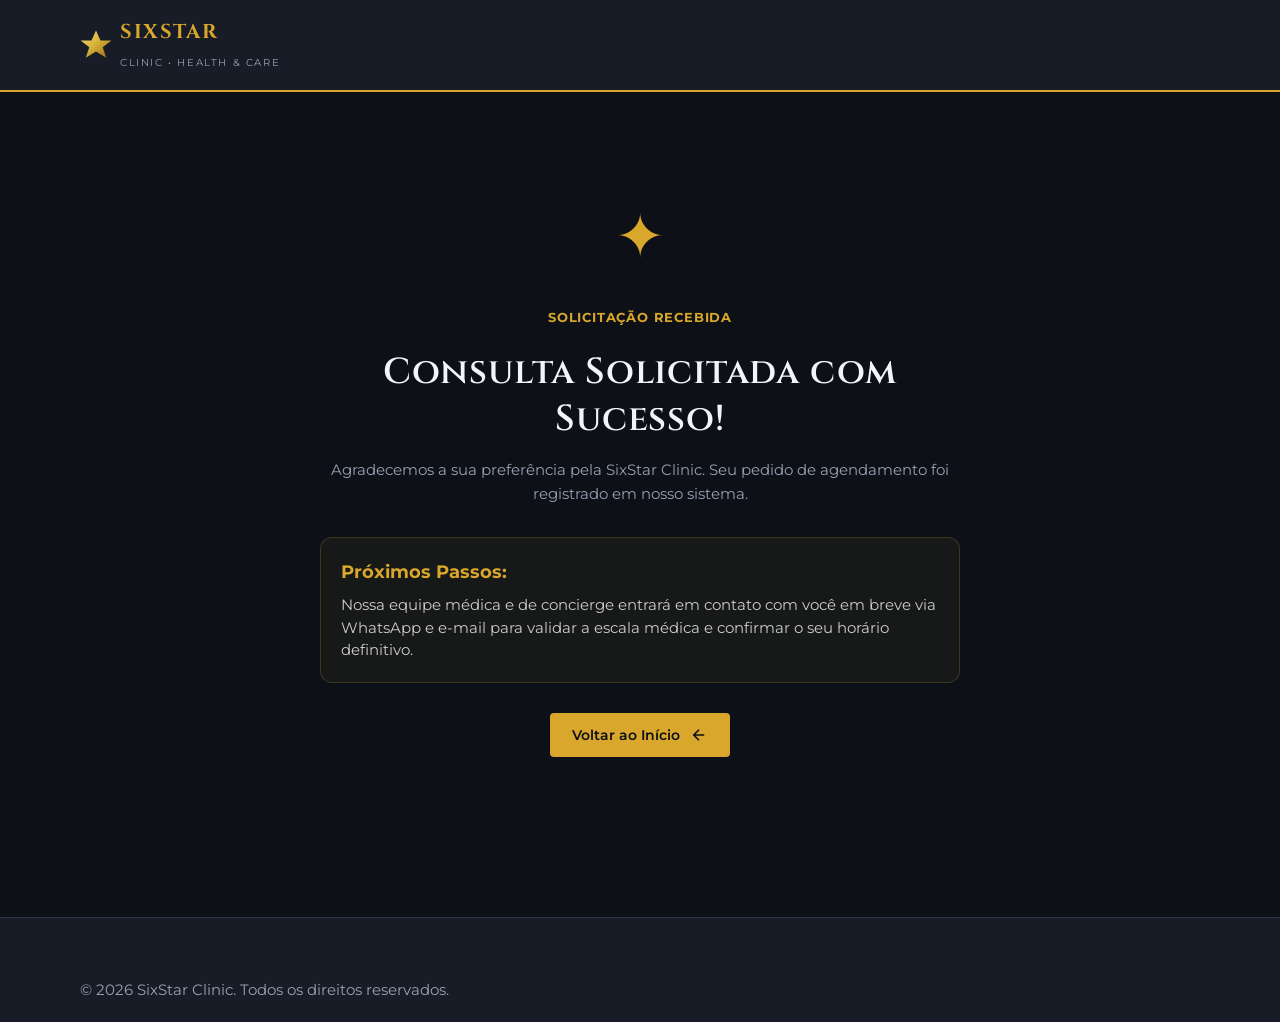
==== frontend/sucesso.html @ 5f750875 "feat(frontend): cria pagina de confirmacao de agendamento sucesso.html" ====
<!DOCTYPE html>
<html lang="pt-BR" data-theme="dark">

<head>
  <meta charset="UTF-8">
  <meta name="viewport" content="width=device-width, initial-scale=1.0">
  <title>Agendamento Realizado - SixStar Clinic</title>
  <meta name="description" content="Consulta solicitada com sucesso na SixStar Clinic. Atendimento premium e alta tecnologia.">
  <link rel="preconnect" href="https://fonts.googleapis.com">
  <link rel="preconnect" href="https://fonts.gstatic.com" crossorigin>
  <link href="https://fonts.googleapis.com/css2?family=Cinzel:wght@500;600;700;800&family=Montserrat:wght@300;400;500;600;700&display=swap" rel="stylesheet">
  <link rel="stylesheet" href="css/estilo.css">
  <link rel="icon" type="image/png" href="img/favicon.png">
</head>

<body>
  <!-- Header / Navigation Simples -->
  <header class="site-header" id="header">
    <div class="container header-container">
      <a href="index.html" class="brand-logo" aria-label="Página inicial SixStar Clinic">
        <div class="logo-symbol">
          <svg viewBox="0 0 100 100" class="star-icon">
            <polygon points="50,5 64,36 98,36 71,57 82,90 50,70 18,90 29,57 2,36 36,36" fill="url(#goldGrad)" />
            <defs>
              <linearGradient id="goldGrad" x1="0%" y1="0%" x2="100%" y2="100%">
                <stop offset="0%" stop-color="#FFE082" />
                <stop offset="50%" stop-color="#D4AF37" />
                <stop offset="100%" stop-color="#996515" />
              </linearGradient>
            </defs>
          </svg>
        </div>
        <div class="logo-text">
          <span class="logo-name">SIXSTAR</span>
          <span class="logo-sub">CLINIC &bull; HEALTH &amp; CARE</span>
        </div>
      </a>
    </div>
  </header>

  <!-- Conteúdo Principal de Sucesso -->
  <main>
    <section class="section booking-section" style="min-height: 80vh; display: flex; align-items: center;">
      <div class="container">
        <div class="booking-container" style="max-width: 700px; margin: 0 auto; display: block;">
          <div class="gold-card" style="text-align: center; padding: 40px 30px;">
            
            <!-- Ícone de Confirmação -->
            <div style="font-size: 60px; margin-bottom: 20px;" class="gold-gradient-text">✦</div>
            
            <span class="gold-badge">Solicitação Recebida</span>
            <h1 class="section-title" style="margin-top: 15px; margin-bottom: 15px;">Consulta Solicitada com Sucesso!</h1>
            <p class="section-subtitle" style="margin-bottom: 30px;">
              Agradecemos a sua preferência pela SixStar Clinic. Seu pedido de agendamento foi registrado em nosso sistema.
            </p>

            <!-- Card de Resumo / Informação -->
            <div style="background: rgba(212, 175, 55, 0.05); border: 1px solid rgba(212, 175, 55, 0.2); border-radius: 12px; padding: 20px; margin-bottom: 30px; text-align: left;">
              <strong class="gold-gradient-text" style="display: block; margin-bottom: 8px; font-size: 1.1rem;">Próximos Passos:</strong>
              <p style="color: var(--text-color, #ccc); font-size: 0.95rem; line-height: 1.5; margin: 0;">
                Nossa equipe médica e de concierge entrará em contato com você em breve via WhatsApp e e-mail para validar a escala médica e confirmar o seu horário definitivo.
              </p>
            </div>

            <!-- Botão de Retorno -->
            <div>
              <a href="index.html" class="btn-primary-gold" style="display: inline-flex; align-items: center; justify-content: center; gap: 10px; text-decoration: none;">
                <span>Voltar ao Início</span>
                <svg width="18" height="18" viewBox="0 0 24 24" fill="none" stroke="currentColor" stroke-width="2.2">
                  <path d="M19 12H5M12 19l-7-7 7-7"/>
                </svg>
              </a>
            </div>

          </div>
        </div>
      </div>
    </section>
  </main>

  <!-- Footer Simples -->
  <footer class="site-footer">
    <div class="container bottom-inner" style="text-align: center; padding: 20px 0;">
      <p>&copy; 2026 SixStar Clinic. Todos os direitos reservados.</p>
    </div>
  </footer>
</body>

</html>
---- frontend/css/estilo.css ----
/* ==========================================================================
   SixStar Clinic — Folha de Estilos Principal (frontend/css/estilo.css)
   Centro Universitário Newton Paiva · ARA0062 · Ciclos 4 e 5
   Identidade Visual: Medicina de Alto Padrão (Dark Luxury Gold)
   ========================================================================== */

/* --------------------------------------------------------------------------
   1. O :ROOT E O TEMA — Geovana Moreira
   Contraste conferido em webaim.org:
   --texto sobre --superficie ....... 12.8:1 (passa AAA)
   --principal sobre --superficie ... 5.9:1 (passa AA)
   --texto-fraco sobre --fundo ...... 5.3:1 (passa AA)
   --sobre-principal sobre --principal 9.8:1 (passa AAA)
   -------------------------------------------------------------------------- */
:root {
  /* Os 5 nomes obrigatórios para a avaliação automática */
  --principal: #d8a72b;
  --sobre-principal: #0d1017;
  --fundo: #0d1017;
  --superficie: #171c26;
  --texto: #f2f4f8;

  /* Cores de apoio, realce e elementos auxiliares */
  --principal-escuro: #b88b1b;
  --apoio: #1f7b94;
  --realce: #e0b441;
  --superficie-alt: #1e2433;
  --texto-fraco: #96a1b2;
  --linha: #2b3445;
  --linha-fraca: #202735;

  /* Tipografia: web font com plano B genérico */
  --fonte: 'Montserrat', Arial, sans-serif;
  --fonte-titulo: 'Cinzel', Georgia, serif;

  /* Sistema de espaçamento em rem (escala de 4 degraus) */
  --e-1: 0.5rem;   /* 8px */
  --e-2: 1rem;     /* 16px */
  --e-3: 1.5rem;   /* 24px */
  --e-4: 2.5rem;   /* 40px */
}

/* box-sizing universal para controle preciso de dimensões */
*,
*::before,
*::after {
  box-sizing: border-box;
  margin: 0;
  padding: 0;
}

/* --------------------------------------------------------------------------
   2. TIPOGRAFIA — Gabriel Ferraz
   Escala hierárquica em rem, entrelinha e largura de leitura
   -------------------------------------------------------------------------- */
body {
  font-family: var(--fonte);
  font-size: 1rem;
  line-height: 1.6;
  color: var(--texto);
  background-color: var(--fundo);
}

h1,
h2,
h3,
h4 {
  color: var(--texto);
  font-weight: 600;
  line-height: 1.3;
}

h1 {
  font-size: 2.25rem;
  font-family: var(--fonte-titulo);
  letter-spacing: 0.05rem;
}

h2 {
  font-size: 1.75rem;
}

h3 {
  font-size: 1.25rem;
}

h4 {
  font-size: 1rem;
}

p {
  color: var(--texto-fraco);
  font-size: 0.95rem;
}

a {
  text-decoration: none;
  color: var(--principal);
  transition: color 0.2s ease;
}

a:hover {
  color: var(--realce);
}

img {
  max-width: 100%;
  display: block;
}

/* --------------------------------------------------------------------------
   3. PÁGINA E CONTEÚDO — Gabrielle Goulart
   Estrutura de main, seções, contêiner de largura máxima e cards
   -------------------------------------------------------------------------- */
.container {
  width: 90%;
  max-width: 70rem;
  margin: 0 auto;
}

main {
  padding: var(--e-2) 0 var(--e-4);
}

section {
  padding: var(--e-4) 0;
}

.hero-section {
  background-color: var(--superficie);
  border-bottom: 1px solid var(--linha);
  text-align: center;
  padding: var(--e-4) 0;
  position: relative;
}

.hero-tag {
  display: inline-block;
  color: var(--principal);
  font-size: 0.85rem;
  font-weight: 600;
  margin-bottom: var(--e-1);
}

.hero-title {
  margin-bottom: var(--e-2);
}

.hero-description {
  max-width: 42rem;
  margin: 0 auto var(--e-3);
  font-size: 1.05rem;
}

.hero-buttons {
  display: flex;
  justify-content: center;
  gap: var(--e-2);
  margin-bottom: var(--e-4);
  flex-wrap: wrap;
}

.hero-stats {
  display: flex;
  justify-content: center;
  align-items: center;
  gap: var(--e-3);
  padding: var(--e-2) var(--e-3);
  max-width: 40rem;
  margin: 0 auto;
  border: 1px solid var(--linha);
  border-radius: 6px;
  background-color: var(--fundo);
}

.stat-card {
  display: flex;
  flex-direction: column;
}

.stat-number {
  font-size: 1.5rem;
  font-weight: 700;
  color: var(--principal);
}

.stat-desc {
  font-size: 0.8rem;
  color: var(--texto-fraco);
}

.stat-divider {
  width: 1px;
  height: 2rem;
  background-color: var(--linha);
}

.section-header {
  text-align: center;
  max-width: 42rem;
  margin: 0 auto var(--e-3);
}

.section-title {
  margin-bottom: var(--e-1);
}

.section-subtitle {
  color: var(--texto-fraco);
}

.filter-wrapper {
  display: flex;
  flex-wrap: wrap;
  justify-content: center;
  gap: var(--e-1);
  margin-bottom: var(--e-3);
}

.filter-btn {
  background: var(--superficie);
  border: 1px solid var(--linha);
  color: var(--texto-fraco);
  padding: 0.4rem 0.9rem;
  border-radius: 4px;
  cursor: pointer;
  font-size: 0.85rem;
  font-weight: 500;
  font-family: inherit;
  transition: all 0.2s ease;
}

.filter-btn:hover,
.filter-btn.active {
  border-color: var(--principal);
  color: var(--principal);
  background-color: var(--superficie-alt);
}

.doctors-grid {
  display: grid;
  grid-template-columns: repeat(auto-fill, minmax(19rem, 1fr));
  gap: var(--e-3);
}

.doctor-card {
  background-color: var(--superficie);
  border: 1px solid var(--linha);
  border-top: 3px solid var(--principal);
  border-radius: 6px;
  padding: var(--e-3);
  display: flex;
  flex-direction: column;
  transition: transform 0.2s ease, border-color 0.2s ease;
}

.doctor-card:hover {
  border-color: var(--principal);
  transform: translateY(-2px);
}

.doctor-header {
  display: flex;
  gap: var(--e-2);
  align-items: center;
  margin-bottom: var(--e-2);
}

.doctor-avatar {
  font-size: 2.2rem;
}

.doctor-name {
  font-size: 1.1rem;
  margin-bottom: 0.2rem;
}

.doctor-spec {
  color: var(--principal);
  font-size: 0.85rem;
  font-weight: 600;
}

.doctor-crm {
  font-size: 0.75rem;
  color: var(--texto-fraco);
}

.doctor-schedule-label {
  font-size: 0.78rem;
  color: var(--texto-fraco);
  margin-bottom: 0.3rem;
}

.doctor-schedule-tags {
  display: flex;
  flex-wrap: wrap;
  gap: 0.4rem;
  margin-bottom: var(--e-2);
}

.day-badge {
  background-color: var(--fundo);
  border: 1px solid var(--linha);
  color: var(--texto);
  font-size: 0.75rem;
  padding: 0.2rem 0.5rem;
  border-radius: 4px;
}

.specialty-badge {
  border-color: var(--principal);
  color: var(--principal);
}

.doctor-card-footer {
  margin-top: auto;
  padding-top: var(--e-2);
  border-top: 1px solid var(--linha);
  display: flex;
  justify-content: space-between;
  align-items: center;
}

.doctor-fee {
  font-size: 0.85rem;
  color: var(--texto-fraco);
}

.doctor-fee strong {
  color: var(--texto);
}

.features-grid {
  display: grid;
  grid-template-columns: repeat(auto-fit, minmax(15rem, 1fr));
  gap: var(--e-2);
}

.feature-card {
  background-color: var(--superficie);
  border: 1px solid var(--linha);
  border-radius: 6px;
  padding: var(--e-3);
}

.feature-card:hover {
  border-color: var(--principal);
}

.feature-gold-icon {
  font-size: 1.8rem;
  margin-bottom: var(--e-1);
}

.feature-card h3 {
  font-size: 1.05rem;
  margin-bottom: var(--e-1);
}

.feature-card p {
  font-size: 0.85rem;
}

/* --------------------------------------------------------------------------
   4. CABEÇALHO E MENU — Daniel Santos
   Header fixo, logotipo, navegação sem marcadores e links
   -------------------------------------------------------------------------- */
.site-header {
  background-color: var(--superficie);
  border-bottom: 2px solid var(--principal);
  position: sticky;
  top: 0;
  z-index: 100;
}

.header-container {
  display: flex;
  align-items: center;
  justify-content: space-between;
  padding: var(--e-2) 0;
}

.brand-logo {
  display: flex;
  align-items: center;
  gap: var(--e-1);
}

.logo-symbol {
  width: 2rem;
  height: 2rem;
}

.star-icon {
  width: 100%;
  height: 100%;
}

.logo-name {
  font-size: 1.25rem;
  font-family: var(--fonte-titulo);
  font-weight: 700;
  letter-spacing: 0.1rem;
  color: var(--principal);
  display: block;
}

.logo-sub {
  font-size: 0.65rem;
  letter-spacing: 0.1rem;
  color: var(--texto-fraco);
  text-transform: uppercase;
}

.main-nav {
  display: flex;
  gap: var(--e-3);
  list-style: none;
}

.nav-link {
  color: var(--texto);
  font-size: 0.9rem;
  font-weight: 500;
  text-decoration: none;
  padding: 0.3rem 0;
  position: relative;
}

.nav-link:hover,
.nav-link.active {
  color: var(--principal);
}

.nav-link.active::after {
  content: '';
  position: absolute;
  bottom: 0;
  left: 0;
  width: 100%;
  height: 2px;
  background-color: var(--principal);
}

.header-actions {
  display: flex;
  align-items: center;
  gap: var(--e-2);
}

.theme-checkbox {
  display: none;
}

.theme-toggle-btn {
  border: 1px solid var(--principal);
  background: var(--fundo);
  color: var(--texto);
  padding: 0.4rem 0.8rem;
  border-radius: 4px;
  cursor: pointer;
  font-size: 0.82rem;
  font-weight: 600;
  font-family: inherit;
}

.theme-toggle-btn:hover {
  background-color: var(--principal);
  color: var(--sobre-principal);
}

.sun-icon,
.light-label {
  display: none;
}

.moon-icon,
.dark-label {
  display: inline;
}

:root:has(.theme-checkbox:checked) .sun-icon,
:root:has(.theme-checkbox:checked) .light-label {
  display: inline;
}

:root:has(.theme-checkbox:checked) .moon-icon,
:root:has(.theme-checkbox:checked) .dark-label {
  display: none;
}

/* --------------------------------------------------------------------------
   5. TABELA — Maria Eduarda Nascimento Silva
   border-collapse, caption, th/td, zebra nas linhas e estados interativos
   -------------------------------------------------------------------------- */
.schedule-lookup-box {
  background-color: var(--superficie);
  border: 1px solid var(--linha);
  border-radius: 6px;
  padding: var(--e-3);
}

.schedule-header {
  display: flex;
  justify-content: space-between;
  align-items: flex-end;
  flex-wrap: wrap;
  gap: var(--e-2);
  margin-bottom: var(--e-2);
  padding-bottom: var(--e-2);
  border-bottom: 1px solid var(--linha);
}

.schedule-title-spaced {
  margin-top: var(--e-1);
}

.schedule-text {
  font-size: 0.9rem;
  color: var(--texto-fraco);
}

.table-responsive {
  overflow-x: auto;
  width: 100%;
}

table,
.schedule-table {
  width: 100%;
  border-collapse: collapse;
  text-align: left;
  margin: var(--e-1) 0;
}

caption {
  font-size: 0.9rem;
  color: var(--texto-fraco);
  text-align: left;
  padding: var(--e-1) 0;
  font-style: italic;
}

th,
td {
  padding: 0.75rem 1rem;
  border-bottom: 1px solid var(--linha);
  font-size: 0.88rem;
}

th {
  background-color: var(--fundo);
  color: var(--principal);
  font-weight: 600;
  text-transform: uppercase;
  font-size: 0.8rem;
  letter-spacing: 0.05rem;
}

tbody tr:nth-child(even) {
  background-color: var(--superficie-alt);
}

tbody tr:hover {
  background-color: var(--linha-fraca);
}

/* --------------------------------------------------------------------------
   6. FORMULÁRIO E RODAPÉ — Angelina Damasceno
   fieldset, legend, label em bloco, inputs por type, botões, foco e footer
   -------------------------------------------------------------------------- */
.booking-container {
  display: grid;
  grid-template-columns: 1fr 1.3fr;
  gap: var(--e-3);
  align-items: start;
}

.booking-title {
  margin: var(--e-1) 0 var(--e-2);
}

.booking-desc {
  margin-bottom: var(--e-3);
  font-size: 0.95rem;
}

.booking-benefits {
  list-style: none;
  display: flex;
  flex-direction: column;
  gap: var(--e-2);
  margin-bottom: var(--e-3);
}

.booking-benefits li {
  display: flex;
  gap: var(--e-1);
}

.benefit-icon {
  color: var(--principal);
  font-weight: bold;
}

.booking-benefits strong {
  display: block;
  color: var(--texto);
  font-size: 0.9rem;
}

.booking-benefits p {
  font-size: 0.82rem;
}

.clinic-contact-badge {
  display: flex;
  align-items: center;
  gap: var(--e-1);
  background-color: var(--superficie);
  border: 1px solid var(--principal);
  padding: var(--e-1) var(--e-2);
  border-radius: 6px;
}

.clinic-contact-badge span {
  font-size: 0.75rem;
  color: var(--principal);
  font-weight: 600;
  display: block;
}

.clinic-contact-badge strong {
  font-size: 0.88rem;
  color: var(--texto);
}

.booking-form-panel {
  background-color: var(--superficie);
  border: 1px solid var(--linha);
  border-radius: 6px;
  padding: var(--e-3);
}

form fieldset {
  border: none;
  padding: 0;
  margin: 0;
}

form legend,
.form-title {
  font-size: 1.25rem;
  font-weight: 600;
  color: var(--texto);
  margin-bottom: var(--e-2);
  padding-bottom: var(--e-1);
  border-bottom: 1px solid var(--linha);
  width: 100%;
}

.form-row {
  display: grid;
  grid-template-columns: 1fr 1fr;
  gap: var(--e-2);
}

.form-group {
  margin-bottom: var(--e-2);
}

label {
  display: block;
  font-size: 0.82rem;
  font-weight: 600;
  color: var(--texto);
  margin-bottom: 0.35rem;
}

input[type="text"],
input[type="tel"],
input[type="email"],
input[type="date"],
select,
textarea {
  width: 100%;
  padding: 0.65rem 0.85rem;
  border: 1px solid var(--linha);
  background-color: var(--fundo);
  color: var(--texto);
  border-radius: 4px;
  font-size: 0.88rem;
  font-family: inherit;
  transition: border-color 0.2s ease, box-shadow 0.2s ease;
}

/* Foco visível e acessível obrigatório */
input:focus,
select:focus,
textarea:focus,
button:focus,
a:focus {
  outline: 2px solid var(--realce);
  outline-offset: 2px;
  border-color: var(--realce);
}

/* Botões com hierarquia visual clara */
button,
.btn-primary-gold {
  background-color: var(--principal);
  color: var(--sobre-principal);
  padding: 0.65rem 1.4rem;
  border-radius: 4px;
  font-weight: 600;
  font-size: 0.9rem;
  border: none;
  cursor: pointer;
  display: inline-flex;
  align-items: center;
  justify-content: center;
  gap: var(--e-1);
  font-family: inherit;
  transition: background-color 0.2s ease, transform 0.1s ease;
}

button:hover,
.btn-primary-gold:hover {
  background-color: var(--principal-escuro);
  color: var(--sobre-principal);
}

.btn-outline-gold {
  border: 1px solid var(--principal);
  color: var(--principal);
  background: transparent;
  padding: 0.6rem 1.2rem;
  border-radius: 4px;
  font-weight: 600;
  font-size: 0.9rem;
  cursor: pointer;
  display: inline-flex;
  align-items: center;
  justify-content: center;
  font-family: inherit;
  transition: all 0.2s ease;
}

.btn-outline-gold:hover {
  background-color: var(--principal);
  color: var(--sobre-principal);
}

.btn-compact {
  padding: 0.4rem 0.8rem;
  font-size: 0.82rem;
}

.btn-full {
  width: 100%;
}

.gold-badge {
  color: var(--principal);
  font-size: 0.8rem;
  font-weight: 700;
  text-transform: uppercase;
  letter-spacing: 0.05rem;
  display: inline-block;
  margin-bottom: 0.4rem;
}

.gold-gradient-text {
  color: var(--principal);
}

/* Rodapé */
footer,
.site-footer {
  background-color: var(--superficie);
  border-top: 1px solid var(--linha);
  padding: var(--e-4) 0 0;
  margin-top: var(--e-4);
}

.footer-container {
  display: grid;
  grid-template-columns: 1.5fr 1fr 1.2fr 1.2fr;
  gap: var(--e-3);
  margin-bottom: var(--e-3);
}

.footer-logo {
  font-size: 1.1rem;
  font-family: var(--fonte-titulo);
  font-weight: 700;
  color: var(--principal);
  margin-bottom: var(--e-1);
}

.brand-col p {
  font-size: 0.85rem;
  margin-bottom: var(--e-1);
}

.cr-text {
  font-size: 0.75rem;
  color: var(--principal);
}

.footer-heading {
  font-size: 0.9rem;
  margin-bottom: var(--e-1);
  color: var(--texto);
}

.footer-links {
  list-style: none;
}

.footer-links li {
  margin-bottom: 0.4rem;
}

.footer-links a {
  font-size: 0.85rem;
  color: var(--texto-fraco);
}

.footer-links a:hover {
  color: var(--principal);
}

.footer-col p {
  font-size: 0.85rem;
  margin-bottom: 0.3rem;
}

.footer-bottom {
  border-top: 1px solid var(--linha);
  padding: var(--e-2) 0;
  font-size: 0.8rem;
}

.bottom-inner {
  display: flex;
  justify-content: space-between;
  flex-wrap: wrap;
  gap: var(--e-1);
}

/* --------------------------------------------------------------------------
   RESPONSIVIDADE (MEDIA QUERIES)
   -------------------------------------------------------------------------- */
@media (max-width: 53.125rem) {
  .booking-container {
    grid-template-columns: 1fr;
  }

  .footer-container {
    grid-template-columns: 1fr 1fr;
  }

  .main-nav {
    display: none;
  }

  .form-row {
    grid-template-columns: 1fr;
  }
}

@media (max-width: 31.25rem) {
  .footer-container {
    grid-template-columns: 1fr;
  }

  .hero-stats {
    flex-direction: column;
    gap: var(--e-1);
  }

  .stat-divider {
    display: none;
  }
}
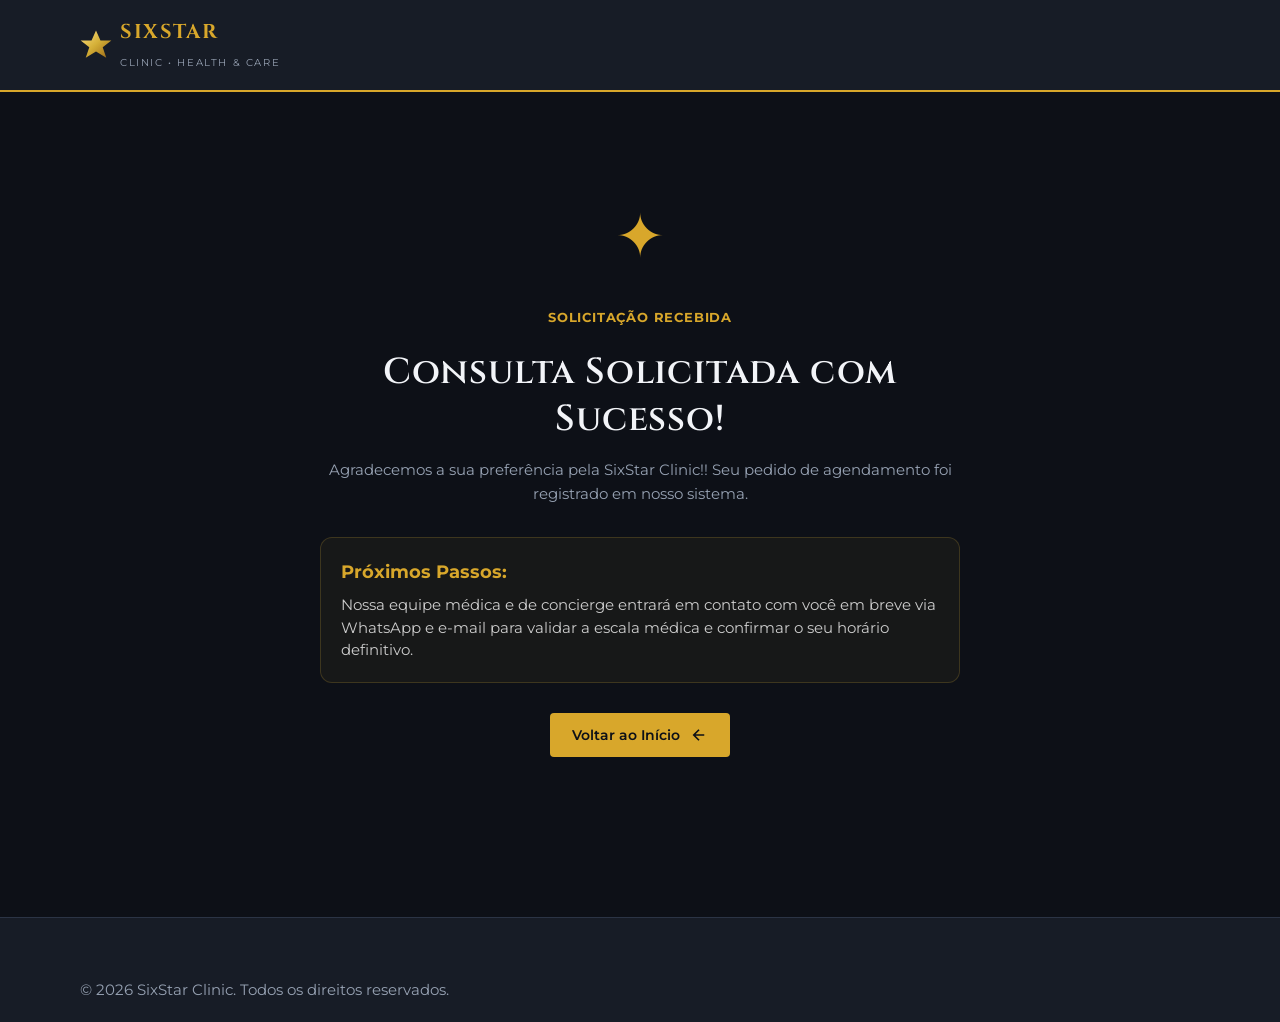
==== commit 75d83ca6: "sucesso.html Updated the success page content and comments for clarity." ====
--- a/frontend/sucesso.html
+++ b/frontend/sucesso.html
@@ -14,7 +14,7 @@
 </head>
 
 <body>
-  <!-- Header / Navigation Simples -->
+  <!-- Navegação simples -->
   <header class="site-header" id="header">
     <div class="container header-container">
       <a href="index.html" class="brand-logo" aria-label="Página inicial SixStar Clinic">
@@ -38,23 +38,21 @@
     </div>
   </header>
 
-  <!-- Conteúdo Principal de Sucesso -->
   <main>
     <section class="section booking-section" style="min-height: 80vh; display: flex; align-items: center;">
       <div class="container">
         <div class="booking-container" style="max-width: 700px; margin: 0 auto; display: block;">
           <div class="gold-card" style="text-align: center; padding: 40px 30px;">
             
-            <!-- Ícone de Confirmação -->
             <div style="font-size: 60px; margin-bottom: 20px;" class="gold-gradient-text">✦</div>
             
             <span class="gold-badge">Solicitação Recebida</span>
             <h1 class="section-title" style="margin-top: 15px; margin-bottom: 15px;">Consulta Solicitada com Sucesso!</h1>
             <p class="section-subtitle" style="margin-bottom: 30px;">
-              Agradecemos a sua preferência pela SixStar Clinic. Seu pedido de agendamento foi registrado em nosso sistema.
+              Agradecemos a sua preferência pela SixStar Clinic!! Seu pedido de agendamento foi registrado em nosso sistema.
             </p>
 
-            <!-- Card de Resumo / Informação -->
+            <!-- Card Informação -->
             <div style="background: rgba(212, 175, 55, 0.05); border: 1px solid rgba(212, 175, 55, 0.2); border-radius: 12px; padding: 20px; margin-bottom: 30px; text-align: left;">
               <strong class="gold-gradient-text" style="display: block; margin-bottom: 8px; font-size: 1.1rem;">Próximos Passos:</strong>
               <p style="color: var(--text-color, #ccc); font-size: 0.95rem; line-height: 1.5; margin: 0;">
@@ -71,19 +69,17 @@
                 </svg>
               </a>
             </div>
-
           </div>
         </div>
       </div>
     </section>
   </main>
 
-  <!-- Footer Simples -->
+  
   <footer class="site-footer">
     <div class="container bottom-inner" style="text-align: center; padding: 20px 0;">
       <p>&copy; 2026 SixStar Clinic. Todos os direitos reservados.</p>
     </div>
   </footer>
 </body>
-
 </html>
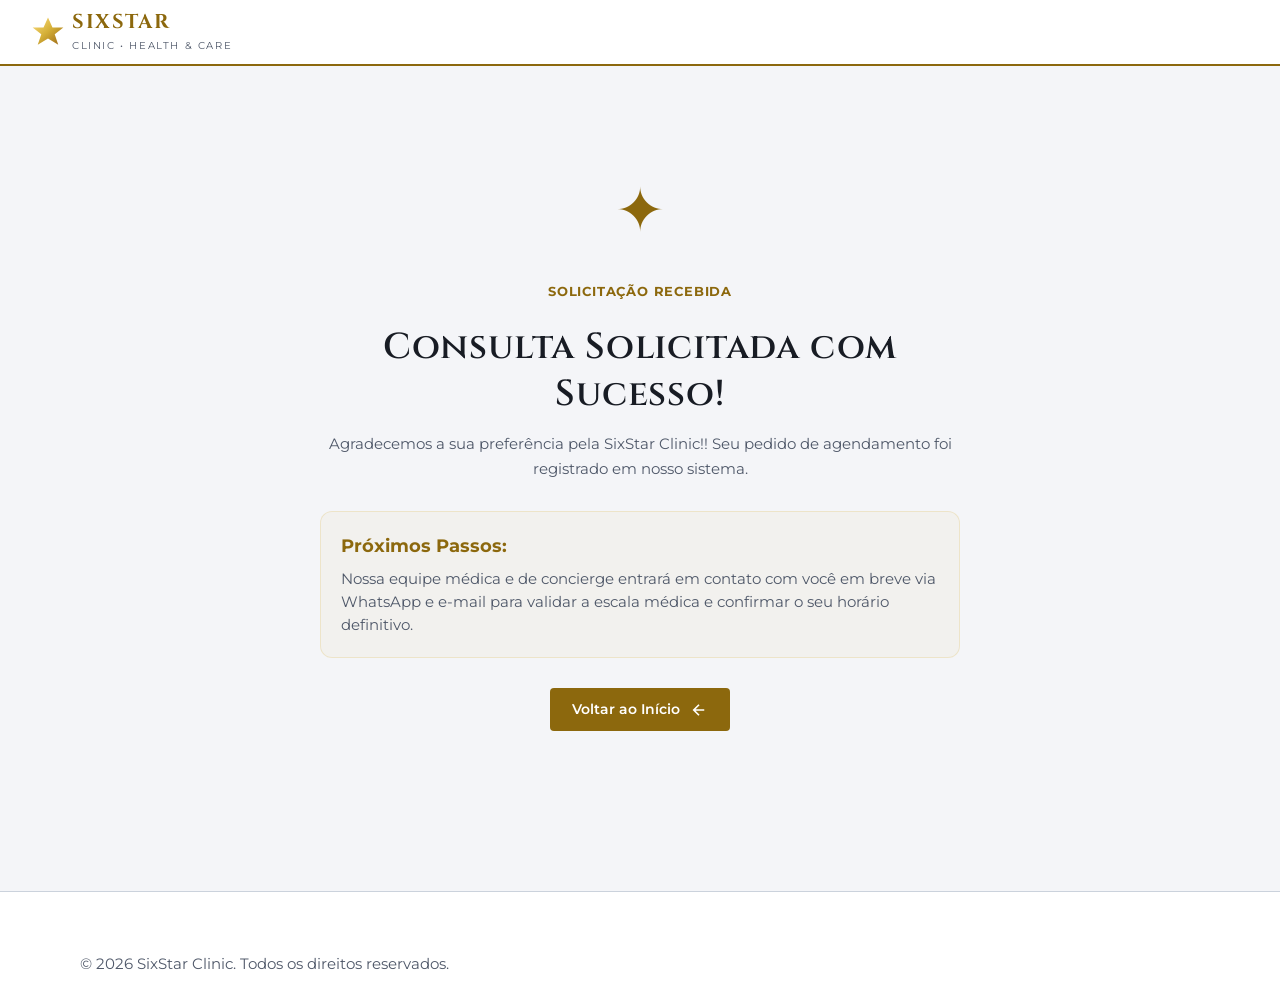
==== commit 1a64d06b: "fix: ajusta cabecalho, css e status do painel admin, filtros, tema e rolagem suave" ====
--- a/frontend/sucesso.html
+++ b/frontend/sucesso.html
@@ -9,7 +9,9 @@
   <link rel="preconnect" href="https://fonts.googleapis.com">
   <link rel="preconnect" href="https://fonts.gstatic.com" crossorigin>
   <link href="https://fonts.googleapis.com/css2?family=Cinzel:wght@500;600;700;800&family=Montserrat:wght@300;400;500;600;700&display=swap" rel="stylesheet">
-  <link rel="stylesheet" href="css/estilo.css">
+  <link rel="stylesheet" href="css/estilo.css?v=2">
+  <link rel="stylesheet" href="css/tema-claro.css?v=2" id="tema-claro-css" media="not all">
+  <script src="js/tema.js?v=2"></script>
   <link rel="icon" type="image/png" href="img/favicon.png">
 </head>
 
@@ -55,7 +57,7 @@
             <!-- Card Informação -->
             <div style="background: rgba(212, 175, 55, 0.05); border: 1px solid rgba(212, 175, 55, 0.2); border-radius: 12px; padding: 20px; margin-bottom: 30px; text-align: left;">
               <strong class="gold-gradient-text" style="display: block; margin-bottom: 8px; font-size: 1.1rem;">Próximos Passos:</strong>
-              <p style="color: var(--text-color, #ccc); font-size: 0.95rem; line-height: 1.5; margin: 0;">
+              <p style="color: var(--texto-fraco); font-size: 0.95rem; line-height: 1.5; margin: 0;">
                 Nossa equipe médica e de concierge entrará em contato com você em breve via WhatsApp e e-mail para validar a escala médica e confirmar o seu horário definitivo.
               </p>
             </div>
--- a/frontend/css/estilo.css
+++ b/frontend/css/estilo.css
@@ -49,6 +49,12 @@
   padding: 0;
 }
 
+/* Rolagem suave em toda a página e compensação do header fixo */
+html {
+  scroll-behavior: smooth;
+  scroll-padding-top: 5rem;
+}
+
 /* --------------------------------------------------------------------------
    2. TIPOGRAFIA — Gabriel Ferraz
    Escala hierárquica em rem, entrelinha e largura de leitura
@@ -378,13 +384,23 @@
   display: flex;
   align-items: center;
   justify-content: space-between;
-  padding: var(--e-2) 0;
+  gap: var(--e-3);
+  padding: 0.6rem 0;
+  width: 95%;
+  max-width: 80rem;
+  min-height: 4rem;
 }
 
 .brand-logo {
   display: flex;
   align-items: center;
   gap: var(--e-1);
+  flex-shrink: 0;
+  white-space: nowrap;
+}
+
+.logo-text {
+  line-height: 1.2;
 }
 
 .logo-symbol {
@@ -415,17 +431,19 @@
 
 .main-nav {
   display: flex;
-  gap: var(--e-3);
+  align-items: center;
+  gap: 1.25rem;
   list-style: none;
 }
 
 .nav-link {
   color: var(--texto);
-  font-size: 0.9rem;
+  font-size: 0.88rem;
   font-weight: 500;
   text-decoration: none;
   padding: 0.3rem 0;
   position: relative;
+  white-space: nowrap;
 }
 
 .nav-link:hover,
@@ -446,7 +464,13 @@
 .header-actions {
   display: flex;
   align-items: center;
-  gap: var(--e-2);
+  gap: 0.6rem;
+  flex-shrink: 0;
+}
+
+.header-actions .btn-compact,
+.theme-toggle-btn {
+  white-space: nowrap;
 }
 
 .theme-checkbox {
@@ -463,6 +487,9 @@
   font-size: 0.82rem;
   font-weight: 600;
   font-family: inherit;
+  display: inline-flex;
+  align-items: center;
+  gap: 0.35rem;
 }
 
 .theme-toggle-btn:hover {
@@ -853,6 +880,33 @@
 /* --------------------------------------------------------------------------
    RESPONSIVIDADE (MEDIA QUERIES)
    -------------------------------------------------------------------------- */
+
+/* Card de médico escondido pelo filtro de especialidade */
+.doctor-card.is-hidden {
+  display: none;
+}
+
+/* Cabeçalho: telas médias — botão de tema só com ícone */
+@media (max-width: 78rem) {
+  .theme-label {
+    display: none !important;
+  }
+
+  .main-nav {
+    gap: 1rem;
+  }
+
+  .nav-link {
+    font-size: 0.84rem;
+  }
+}
+
+/* Cabeçalho: notebooks pequenos — esconde o "Agendar Agora" (já existe no menu) */
+@media (max-width: 66rem) {
+  .header-actions .btn-primary-gold {
+    display: none;
+  }
+}
 @media (max-width: 53.125rem) {
   .booking-container {
     grid-template-columns: 1fr;
--- a/frontend/css/tema-claro.css
+++ b/frontend/css/tema-claro.css
@@ -0,0 +1,34 @@
+/* ==========================================================================
+   SixStar Clinic — Segundo Tema (css/tema-claro.css)
+   Centro Universitário Newton Paiva · ARA0062 (Ciclos 4 e 5)
+   Regra única (:root) redefinindo as variáveis para o modo diurno da clínica.
+   Utilizado para navegação durante o dia e ambientes com alta luminosidade.
+   ========================================================================== */
+
+/* Contraste conferido em webaim.org:
+   --texto sobre --superficie ....... 14.8:1 (passa AAA)
+   --principal sobre --superficie ... 6.9:1 (passa AA)
+   --texto-fraco sobre --fundo ...... 5.2:1 (passa AA)
+   --sobre-principal sobre --principal 10.3:1 (passa AAA) */
+
+:root {
+  /* Identidade do tema claro (ouro bronze de alto contraste) */
+  --principal: #8c680d;
+  --principal-escuro: #6e5108;
+  --sobre-principal: #ffffff;
+  --apoio: #0e637a;
+  --realce: #8c680d;
+  
+  /* Superfícies e fundos claros de alto contraste */
+  --fundo: #f4f5f8;
+  --superficie: #ffffff;
+  --superficie-alt: #eaedf2;
+  
+  /* Tipografia escura de leitura nítida */
+  --texto: #181c24;
+  --texto-fraco: #4f5869;
+  
+  /* Linhas e bordas claras */
+  --linha: #cbd2dc;
+  --linha-fraca: #e2e6ed;
+}
